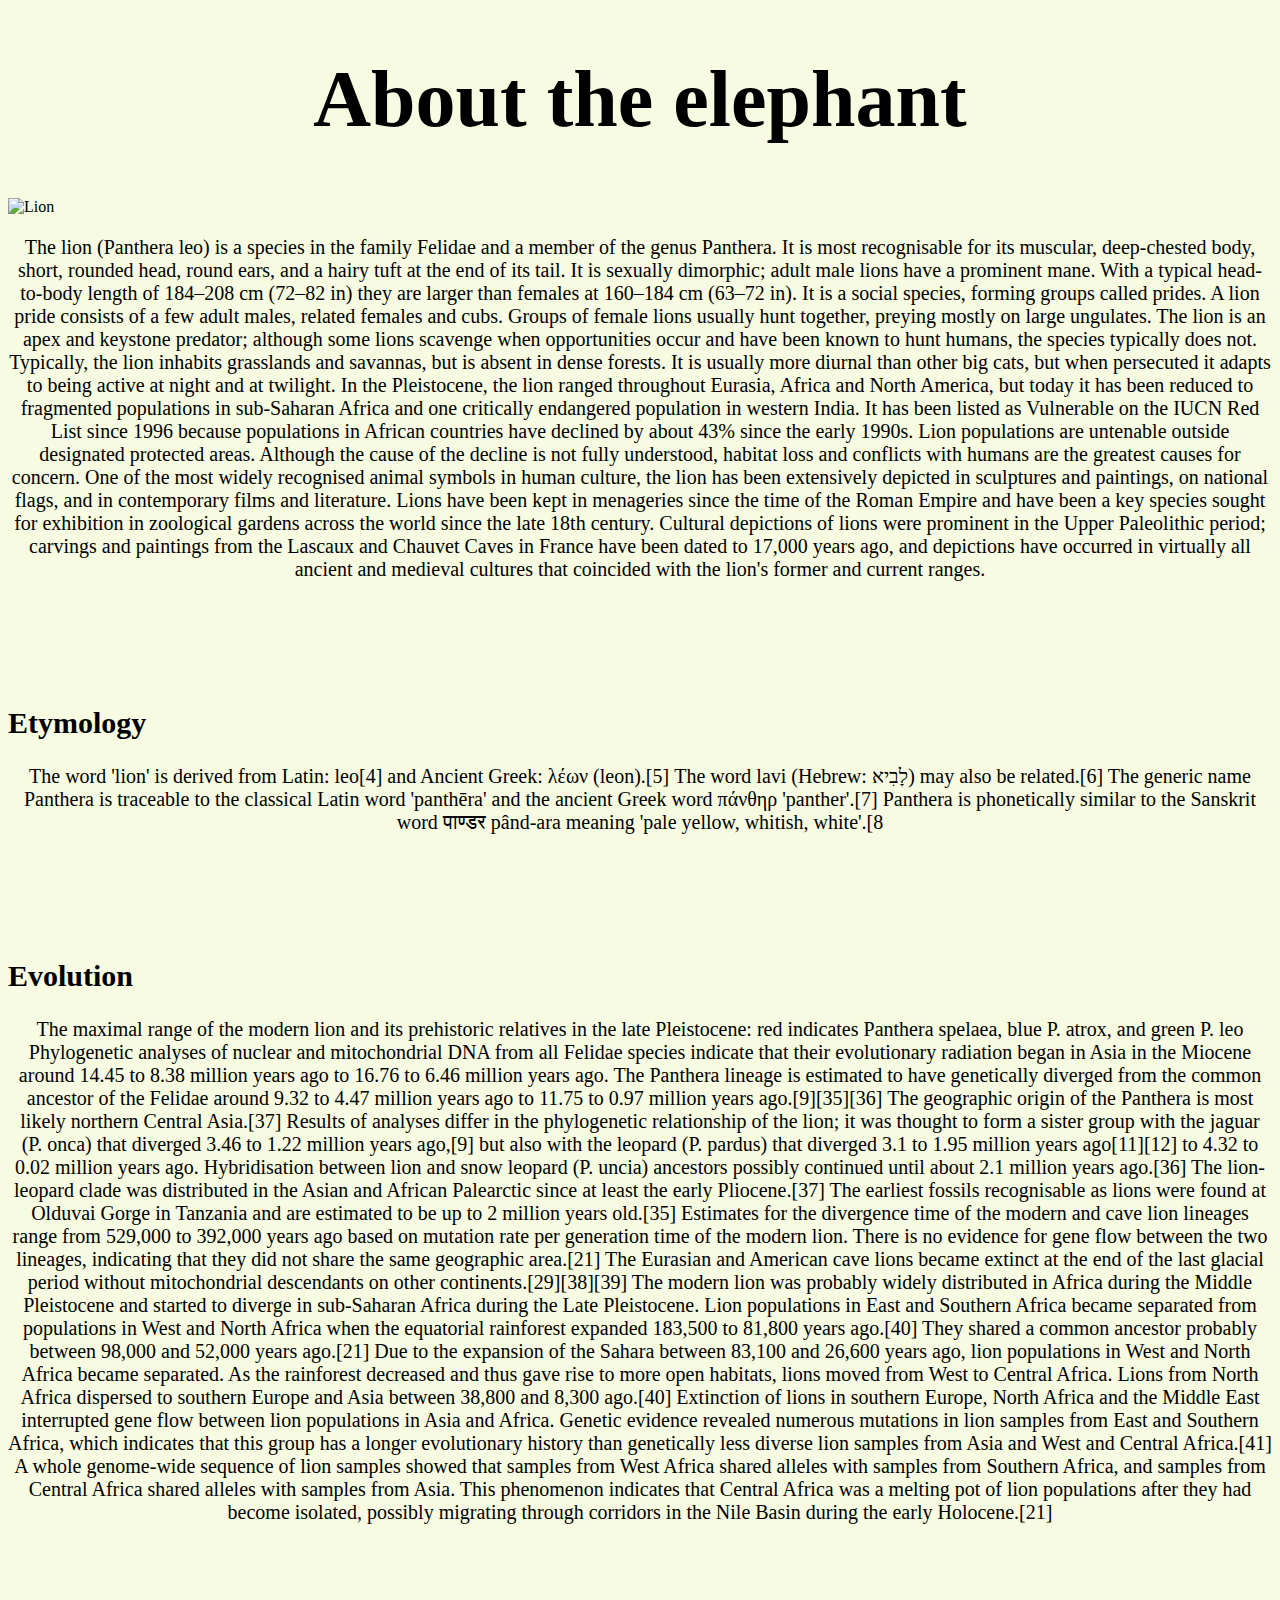
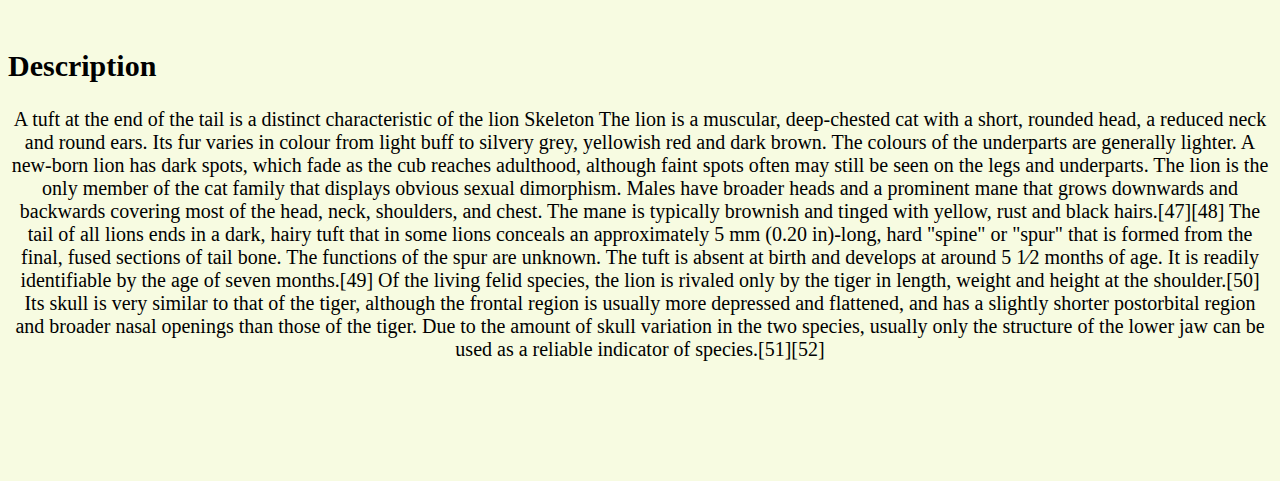
==== lion.html @ a3bef942 "Animation and catoorn test" ====
<!DOCTYPE html>
<html lang="en">
<head>
    <meta charset="UTF-8">
    <meta name="viewport" content="width=device-width, initial-scale=1.0">
    <meta http-equiv="X-UA-Compatible" content="ie=edge">
    <link type="text/css" rel="stylesheet" href="style.css">
    <title>information about the animal</title>
</head>
<body>
    <h1> About the elephant</h1>
    
    <img id= "image" src="https://media.tenor.com/images/71c4ac9fa0691417c71e6529d616d34f/tenor.gif"
             alt="Lion"></div>  
        <div id= "img-div">
            <p>The lion (Panthera leo) is a species in the family Felidae and a member of the genus Panthera. It is most recognisable for its muscular, deep-chested body, short, rounded head, round ears, and a hairy tuft at the end of its tail. It is sexually dimorphic; adult male lions have a prominent mane. With a typical head-to-body length of 184–208 cm (72–82 in) they are larger than females at 160–184 cm (63–72 in). It is a social species, forming groups called prides. A lion pride consists of a few adult males, related females and cubs. Groups of female lions usually hunt together, preying mostly on large ungulates. The lion is an apex and keystone predator; although some lions scavenge when opportunities occur and have been known to hunt humans, the species typically does not.

Typically, the lion inhabits grasslands and savannas, but is absent in dense forests. It is usually more diurnal than other big cats, but when persecuted it adapts to being active at night and at twilight. In the Pleistocene, the lion ranged throughout Eurasia, Africa and North America, but today it has been reduced to fragmented populations in sub-Saharan Africa and one critically endangered population in western India. It has been listed as Vulnerable on the IUCN Red List since 1996 because populations in African countries have declined by about 43% since the early 1990s. Lion populations are untenable outside designated protected areas. Although the cause of the decline is not fully understood, habitat loss and conflicts with humans are the greatest causes for concern.

One of the most widely recognised animal symbols in human culture, the lion has been extensively depicted in sculptures and paintings, on national flags, and in contemporary films and literature. Lions have been kept in menageries since the time of the Roman Empire and have been a key species sought for exhibition in zoological gardens across the world since the late 18th century. Cultural depictions of lions were prominent in the Upper Paleolithic period; carvings and paintings from the Lascaux and Chauvet Caves in France have been dated to 17,000 years ago, and depictions have occurred in virtually all ancient and medieval cultures that coincided with the lion's former and current ranges.</p>

<h2>Etymology</h2>
<p>The word 'lion' is derived from Latin: leo[4] and Ancient Greek: λέων (leon).[5] The word lavi (Hebrew: לָבִיא‎) may also be related.[6] The generic name Panthera is traceable to the classical Latin word 'panthēra' and the ancient Greek word πάνθηρ 'panther'.[7] Panthera is phonetically similar to the Sanskrit word पाण्डर pând-ara meaning 'pale yellow, whitish, white'.[8</p>

<h2>Evolution</h2>

<p>The maximal range of the modern lion and its prehistoric relatives in the late Pleistocene: red indicates Panthera spelaea, blue P. atrox, and green P. leo
Phylogenetic analyses of nuclear and mitochondrial DNA from all Felidae species indicate that their evolutionary radiation began in Asia in the Miocene around 14.45 to 8.38 million years ago to 16.76 to 6.46 million years ago. The Panthera lineage is estimated to have genetically diverged from the common ancestor of the Felidae around 9.32 to 4.47 million years ago to 11.75 to 0.97 million years ago.[9][35][36] The geographic origin of the Panthera is most likely northern Central Asia.[37] Results of analyses differ in the phylogenetic relationship of the lion; it was thought to form a sister group with the jaguar (P. onca) that diverged 3.46 to 1.22 million years ago,[9] but also with the leopard (P. pardus) that diverged 3.1 to 1.95 million years ago[11][12] to 4.32 to 0.02 million years ago. Hybridisation between lion and snow leopard (P. uncia) ancestors possibly continued until about 2.1 million years ago.[36] The lion-leopard clade was distributed in the Asian and African Palearctic since at least the early Pliocene.[37] The earliest fossils recognisable as lions were found at Olduvai Gorge in Tanzania and are estimated to be up to 2 million years old.[35]

Estimates for the divergence time of the modern and cave lion lineages range from 529,000 to 392,000 years ago based on mutation rate per generation time of the modern lion. There is no evidence for gene flow between the two lineages, indicating that they did not share the same geographic area.[21] The Eurasian and American cave lions became extinct at the end of the last glacial period without mitochondrial descendants on other continents.[29][38][39] The modern lion was probably widely distributed in Africa during the Middle Pleistocene and started to diverge in sub-Saharan Africa during the Late Pleistocene. Lion populations in East and Southern Africa became separated from populations in West and North Africa when the equatorial rainforest expanded 183,500 to 81,800 years ago.[40] They shared a common ancestor probably between 98,000 and 52,000 years ago.[21] Due to the expansion of the Sahara between 83,100 and 26,600 years ago, lion populations in West and North Africa became separated. As the rainforest decreased and thus gave rise to more open habitats, lions moved from West to Central Africa. Lions from North Africa dispersed to southern Europe and Asia between 38,800 and 8,300 ago.[40]

Extinction of lions in southern Europe, North Africa and the Middle East interrupted gene flow between lion populations in Asia and Africa. Genetic evidence revealed numerous mutations in lion samples from East and Southern Africa, which indicates that this group has a longer evolutionary history than genetically less diverse lion samples from Asia and West and Central Africa.[41] A whole genome-wide sequence of lion samples showed that samples from West Africa shared alleles with samples from Southern Africa, and samples from Central Africa shared alleles with samples from Asia. This phenomenon indicates that Central Africa was a melting pot of lion populations after they had become isolated, possibly migrating through corridors in the Nile Basin during the early Holocene.[21]</p>

<h2>Description</h2>

<p>A tuft at the end of the tail is a distinct characteristic of the lion

Skeleton
The lion is a muscular, deep-chested cat with a short, rounded head, a reduced neck and round ears. Its fur varies in colour from light buff to silvery grey, yellowish red and dark brown. The colours of the underparts are generally lighter. A new-born lion has dark spots, which fade as the cub reaches adulthood, although faint spots often may still be seen on the legs and underparts. The lion is the only member of the cat family that displays obvious sexual dimorphism. Males have broader heads and a prominent mane that grows downwards and backwards covering most of the head, neck, shoulders, and chest. The mane is typically brownish and tinged with yellow, rust and black hairs.[47][48]

The tail of all lions ends in a dark, hairy tuft that in some lions conceals an approximately 5 mm (0.20 in)-long, hard "spine" or "spur" that is formed from the final, fused sections of tail bone. The functions of the spur are unknown. The tuft is absent at birth and develops at around ​5 1⁄2 months of age. It is readily identifiable by the age of seven months.[49]

Of the living felid species, the lion is rivaled only by the tiger in length, weight and height at the shoulder.[50] Its skull is very similar to that of the tiger, although the frontal region is usually more depressed and flattened, and has a slightly shorter postorbital region and broader nasal openings than those of the tiger. Due to the amount of skull variation in the two species, usually only the structure of the lower jaw can be used as a reliable indicator of species.[51][52]</p>

</body>
</html>
---- style.css ----
h1{
 
 text-align: center; 
 font-size: 80px;     
}

p{
    text-align: center;
    padding-bottom: 100px;
    font-size: 20px;
    
}
body{
    background-color: #f7fbe1;
}
#image{
    height: 250px;
}
.grid{
    display: grid;
    grid-template-columns: auto auto auto;
    grid-gap: 50px 250px;   
}

h2{
   font-size: 30px;
   
}
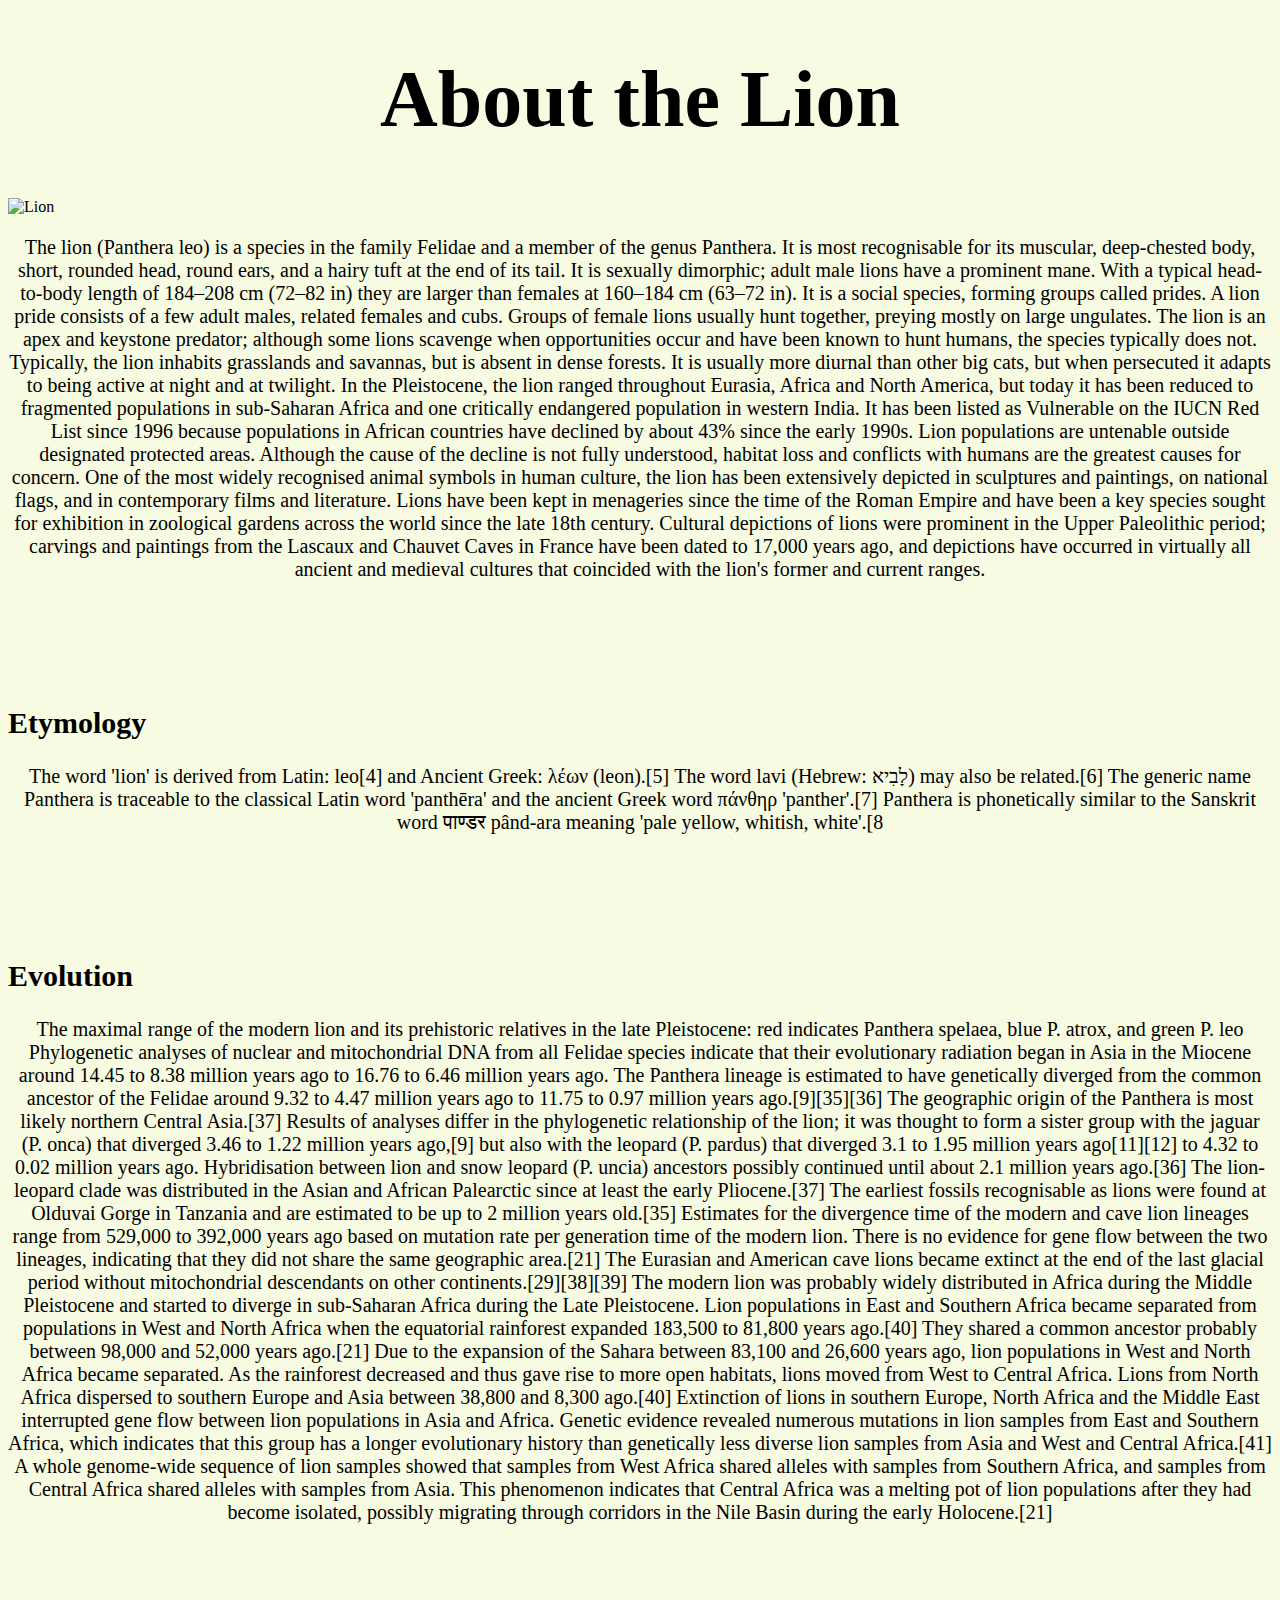
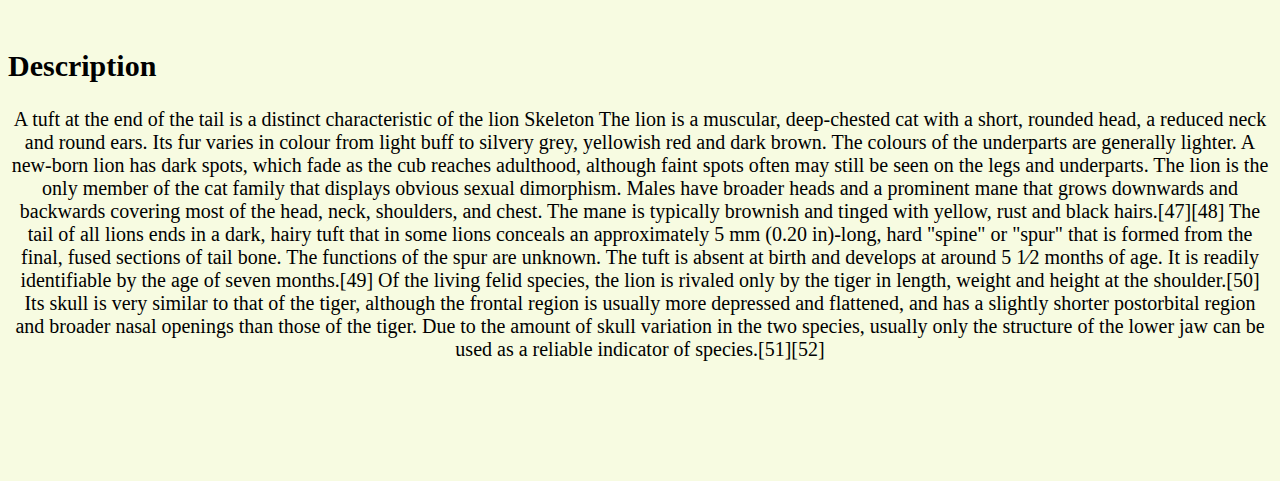
==== commit 3734790b: "fixed" ====
--- a/lion.html
+++ b/lion.html
@@ -8,7 +8,7 @@
     <title>information about the animal</title>
 </head>
 <body>
-    <h1> About the elephant</h1>
+    <h1> About the Lion</h1>
     
     <img id= "image" src="https://media.tenor.com/images/71c4ac9fa0691417c71e6529d616d34f/tenor.gif"
              alt="Lion"></div>  
